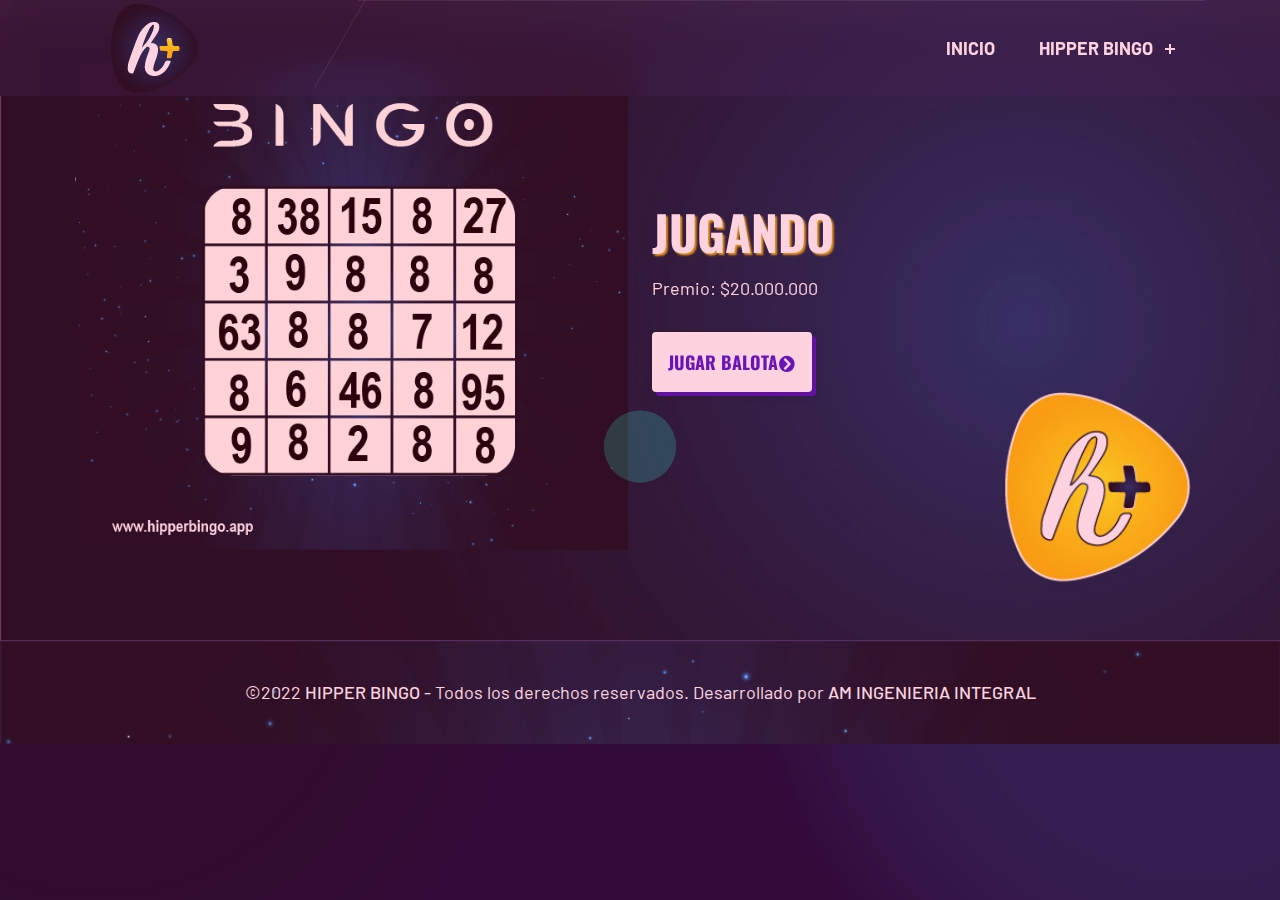
==== interfasdejuego.html @ d0f71c25 "Bingo" ====
<!doctype html>
<html class="no-js" lang="es">

<head>
	<meta charset="utf-8">
	<title>HIPPER BINGO | Jugando</title>
	<meta name="viewport" content="width=device-width, initial-scale=1">

	<!-- site favicon -->
	<link rel="icon" type="image/png" href="assets/images/favicon.png">
	<!-- Place favicon.ico in the root directory -->

	<!-- All stylesheet and icons css  -->
	<link rel="stylesheet" href="assets/css/bootstrap.min.css">
	<link rel="stylesheet" href="assets/css/animate.css">
	<link rel="stylesheet" href="assets/css/icofont.min.css">
	<link rel="stylesheet" href="assets/css/swiper.min.css">
	<link rel="stylesheet" href="assets/css/lightcase.css">
	<link rel="stylesheet" href="assets/css/bootstrap.min.css">
	<link rel="stylesheet" href="assets/css/style.min.css">

</head>

<body>
	<!-- preloader start here -->
    <div class="preloader">
        <div class="preloader-inner">
            <div class="preloader-icon">
                <span></span>
                <span></span>
            </div>
        </div>
    </div>
	<!-- preloader ending here -->

	<!-- scrollToTop start here -->
    <a href="#" class="scrollToTop"><i class="icofont-rounded-up"></i></a>
    <!-- scrollToTop ending here -->

	<!-- ==========shape image Starts Here========== -->
	<div class="body-shape">
		<img src="assets/images/shape/body-shape1.png" alt="shape">
	</div>
	<!-- ==========shape image end Here========== -->




	<!-- ==========Header Section Starts Here========== -->
	<header class="header-section">
		<div class="container">
			<div class="header-holder d-flex flex-wrap justify-content-between align-items-center">
				<div class="brand-logo d-none d-lg-inline-block">
					<div class="logo">
						<a href="index.html">
							<img src="assets/images/logo/logo1.png" alt="logo">
						</a>
					</div>
				</div>
				<div class="header-menu-part">
					<div class="header-top">
						<div class="header-top-area">
					   </div>
					</div>
					
					<div class="header-bottom">
						<div class="header-wrapper justify-content-lg-end">
							<div class="mobile-logo d-lg-none">
								<a href="index.html"><img src="assets/images/logo/logo1.png" alt="logo"></a>
							</div>
							<div class="menu-area">
								<ul class="menu">
									<li>
										<a href="index.html">Inicio</a></li>
										
									

									<li>
										<a href="#0">Hipper Bingo</a>
										<ul class="submenu">
											
											<li><a href="juegos.html">Juegos</a></li>
										
											<li><a href="#">Royal</a></li>
                                            <li><a href="#">Elite</a></li>
                                            <li><a href="#">Premium</a></li>
										</ul></li>

								
									
									
								</ul>
							

								<!-- toggle icons -->
								<div class="header-bar d-lg-none">
									<span></span>
									<span></span>
									<span></span>
								</div>
								
							</div>
						</div>
					</div>
				</div>
			</div>
		</div>

	</header>

								<!-- toggle icons -->
								<div class="header-bar d-lg-none">
									<span></span>
									<span></span>
									<span></span>
								</div>
								<div class="ellepsis-bar d-lg-none">
									<i class="icofont-info-square"></i>
								</div>
							</div>
						</div>
					</div>
				</div>
			</div>
		</div>

	</header>
	<!-- ==========Header Section Ends Here========== -->

<body>

    <div class="game game-style3 overflow-hidden" style="background-image:url(assets/images/game/bg1_5.jpg)">
        <div class="container">
            <div class="section-wrapper">
				<div class="row justify-content-center g-4 align-items-center">
					<div class="col-lg-6 col-12">
						<div class="game__thumb">
							<img src="assets/images/game/086.png        " alt="game-thumb">
						</div>
					</div>
					<div class="col-lg-6 col-12">
						<div class="game__content">
							<div class="section-header text-start">
								<h2>Jugando</h2>
								<p>Premio: $20.000.000</p>
								<a href="#" class="default-button"><span>Jugar Balota<i class="icofont-circled-right"></i></span></a>
							</div>
						</div>
					</div>
				</div>
			</div>
        </div>
    </div>


    
</body>


	<!-- ================ footer Section start Here =============== -->
    <footer class="footer-section" style="background-image: url(assets/images/footer/bg13.png);">
     
       
        <div class="footer-bottom">
            <div class="container">
                <div class="row">
                    <div class="col-12">
                        <div class="footer-bottom-content text-center">
                            <p>&copy;2022 <a href="index.html">HIPPER BINGO</a> - Todos los derechos reservados. Desarrollado por <a href="#">AM INGENIERIA INTEGRAL</a></p>
                        </div>
                    </div>
                </div>
            </div>
        </div>
    </footer>
    <!-- ================ footer Section end Here =============== -->







	<!-- All Needed JS -->
	<script src="assets/js/vendor/jquery-3.6.0.min.js"></script>
	<script src="assets/js/vendor/modernizr-3.11.2.min.js"></script>
	<script src="assets/js/circularProgressBar.min.js"></script>
	<script src="assets/js/isotope.pkgd.min.js"></script>
	<script src="assets/js/swiper.min.js"></script>
	<script src="assets/js/lightcase.js"></script>
	<script src="assets/js/waypoints.min.js"></script>
	<script src="assets/js/wow.min.js"></script>
	<script src="assets/js/vendor/bootstrap.bundle.min.js"></script>
	<script src="assets/js/plugins.js"></script>
	<script src="assets/js/viewport.jquery.js"></script>
	<script src="assets/js/odometer.min.js"></script>
	<script src="assets/js/main.js"></script>


	<!-- Google Analytics: change UA-XXXXX-Y to be your site's ID. -->
	<script>
		window.ga = function () {
			ga.q.push(arguments)
		};
		ga.q = [];
		ga.l = +new Date;
		ga('create', 'UA-XXXXX-Y', 'auto');
		ga('set', 'anonymizeIp', true);
		ga('set', 'transport', 'beacon');
		ga('send', 'pageview')
	</script>
	<script src="https://www.google-analytics.com/analytics.js" async></script>



</body>

</html>
---- assets/css/lightcase.css ----
/**
 * Lightcase - jQuery Plugin
 * The smart and flexible Lightbox Plugin.
 *
 * @author		Cornel Boppart <cornel@bopp-art.com>
 * @copyright	Author
 *
 * @version		2.5.0 (11/03/2018)
 */
/**
 * Lightcase settings
 *
 * Note: Override default settings for your project without touching this source code by simply
 * defining those variables within a SASS map called '$lightcase-custom'.
 *
 * // Example usage
 * $lightcase-custom: (
 *   'breakpoint': 768px
 * );
 */
@font-face {
  font-family: 'lightcase';
  src: url("../fonts/lightcase.eot?55356177");
  src: url("../fonts/lightcase.eot?55356177#iefix") format("embedded-opentype"), url("../fonts/lightcase.woff?55356177") format("woff"), url("../fonts/lightcase.ttf?55356177") format("truetype"), url("../fonts/lightcase.svg?55356177#lightcase") format("svg");
  font-weight: normal;
  font-style: normal;
}
/* line 12, ../scss/components/fonts/_font-lightcase.scss */
[class*='lightcase-icon-']:before {
  font-family: 'lightcase', sans-serif;
  font-style: normal;
  font-weight: normal;
  speak: none;
  display: inline-block;
  text-decoration: inherit;
  width: 1em;
  text-align: center;
  /* For safety - reset parent styles, that can break glyph codes*/
  font-variant: normal;
  text-transform: none;
  /* fix buttons height, for twitter bootstrap */
  line-height: 1em;
  /* Uncomment for 3D effect */
  /* text-shadow: 1px 1px 1px rgba(127, 127, 127, 0.3); */
}

/* Codes */
/* line 35, ../scss/components/fonts/_font-lightcase.scss */
.lightcase-icon-play:before {
  content: '\e800';
}

/* line 36, ../scss/components/fonts/_font-lightcase.scss */
.lightcase-icon-pause:before {
  content: '\e801';
}

/* line 37, ../scss/components/fonts/_font-lightcase.scss */
.lightcase-icon-close:before {
  content: '\e802';
}

/* line 38, ../scss/components/fonts/_font-lightcase.scss */
.lightcase-icon-prev:before {
  content: '\e803';
}

/* line 39, ../scss/components/fonts/_font-lightcase.scss */
.lightcase-icon-next:before {
  content: '\e804';
}

/* line 40, ../scss/components/fonts/_font-lightcase.scss */
.lightcase-icon-spin:before {
  content: '\e805';
}

/**
 * Mixin providing icon defaults to be used on top of font-lightcase.
 *
 * Example usage:
 * @include icon(#e9e9e9)
 */
/**
 * Mixin providing icon defaults including a hover status to be used
 * on top of font-lightcase.
 *
 * Example usage:
 * @include icon-hover(#e9e9e9, #fff)
 */
/**
 * Provides natural content overflow behavior and scrolling support
 * even so for touch devices.
 *
 * Example usage:
 * @include overflow()
 */
/**
 * Neutralizes/resets dimensions including width, height, position as well as margins,
 * paddings and styles. Used to enforce a neutral and unstyled look and behavoir!
 *
 * Example usage:
 * @include clear(true)
 *
 * @param boolean $important
 */
@-webkit-keyframes lightcase-spin {
  0% {
    -webkit-transform: rotate(0deg);
    -moz-transform: rotate(0deg);
    -o-transform: rotate(0deg);
    transform: rotate(0deg);
  }
  100% {
    -webkit-transform: rotate(359deg);
    -moz-transform: rotate(359deg);
    -o-transform: rotate(359deg);
    transform: rotate(359deg);
  }
}
@-moz-keyframes lightcase-spin {
  0% {
    -webkit-transform: rotate(0deg);
    -moz-transform: rotate(0deg);
    -o-transform: rotate(0deg);
    transform: rotate(0deg);
  }
  100% {
    -webkit-transform: rotate(359deg);
    -moz-transform: rotate(359deg);
    -o-transform: rotate(359deg);
    transform: rotate(359deg);
  }
}
@-o-keyframes lightcase-spin {
  0% {
    -webkit-transform: rotate(0deg);
    -moz-transform: rotate(0deg);
    -o-transform: rotate(0deg);
    transform: rotate(0deg);
  }
  100% {
    -webkit-transform: rotate(359deg);
    -moz-transform: rotate(359deg);
    -o-transform: rotate(359deg);
    transform: rotate(359deg);
  }
}
@-ms-keyframes lightcase-spin {
  0% {
    -webkit-transform: rotate(0deg);
    -moz-transform: rotate(0deg);
    -o-transform: rotate(0deg);
    transform: rotate(0deg);
  }
  100% {
    -webkit-transform: rotate(359deg);
    -moz-transform: rotate(359deg);
    -o-transform: rotate(359deg);
    transform: rotate(359deg);
  }
}
@keyframes lightcase-spin {
  0% {
    -webkit-transform: rotate(0deg);
    -moz-transform: rotate(0deg);
    -o-transform: rotate(0deg);
    transform: rotate(0deg);
  }
  100% {
    -webkit-transform: rotate(359deg);
    -moz-transform: rotate(359deg);
    -o-transform: rotate(359deg);
    transform: rotate(359deg);
  }
}
/* line 1, ../scss/components/modules/_case.scss */
#lightcase-case {
  display: none;
  position: fixed;
  z-index: 2002;
  top: 50%;
  left: 50%;
  font-family: arial, sans-serif;
  font-size: 13px;
  line-height: 1.5;
  text-align: left;
  text-shadow: 0 0 10px rgba(0, 0, 0, 0.5);
}
@media screen and (max-width: 640px) {
  /* line 16, ../scss/components/modules/_case.scss */
  html[data-lc-type=inline] #lightcase-case, html[data-lc-type=ajax] #lightcase-case {
    position: fixed !important;
    top: 0 !important;
    left: 0 !important;
    right: 0 !important;
    bottom: 0 !important;
    margin: 0 !important;
    padding: 55px 0 70px 0;
    width: 100% !important;
    height: 100% !important;
    overflow: auto !important;
  }
}

@media screen and (min-width: 641px) {
  /* line 4, ../scss/components/modules/_content.scss */
  html:not([data-lc-type=error]) #lightcase-content {
    position: relative;
    z-index: 1;
    text-shadow: none;
    background-color: #fff;
    -webkit-box-shadow: 0 0 30px rgba(0, 0, 0, 0.5);
    -moz-box-shadow: 0 0 30px rgba(0, 0, 0, 0.5);
    -o-box-shadow: 0 0 30px rgba(0, 0, 0, 0.5);
    box-shadow: 0 0 30px rgba(0, 0, 0, 0.5);
    -webkit-backface-visibility: hidden;
  }
}
@media screen and (min-width: 641px) {
  /* line 23, ../scss/components/modules/_content.scss */
  html[data-lc-type=image] #lightcase-content, html[data-lc-type=video] #lightcase-content {
    background-color: #333;
  }
}
/* line 31, ../scss/components/modules/_content.scss */
html[data-lc-type=inline] #lightcase-content, html[data-lc-type=ajax] #lightcase-content, html[data-lc-type=error] #lightcase-content {
  -webkit-box-shadow: none;
  -moz-box-shadow: none;
  -o-box-shadow: none;
  box-shadow: none;
}
@media screen and (max-width: 640px) {
  /* line 31, ../scss/components/modules/_content.scss */
  html[data-lc-type=inline] #lightcase-content, html[data-lc-type=ajax] #lightcase-content, html[data-lc-type=error] #lightcase-content {
    position: relative !important;
    top: auto !important;
    left: auto !important;
    width: auto !important;
    height: auto !important;
    margin: 0 !important;
    padding: 0 !important;
    border: none !important;
    background: none !important;
  }
}
/* line 43, ../scss/components/modules/_content.scss */
html[data-lc-type=inline] #lightcase-content .lightcase-contentInner, html[data-lc-type=ajax] #lightcase-content .lightcase-contentInner, html[data-lc-type=error] #lightcase-content .lightcase-contentInner {
  -webkit-box-sizing: border-box;
  -moz-box-sizing: border-box;
  -o-box-sizing: border-box;
  box-sizing: border-box;
}
@media screen and (max-width: 640px) {
  /* line 43, ../scss/components/modules/_content.scss */
  html[data-lc-type=inline] #lightcase-content .lightcase-contentInner, html[data-lc-type=ajax] #lightcase-content .lightcase-contentInner, html[data-lc-type=error] #lightcase-content .lightcase-contentInner {
    padding: 15px;
  }
  /* line 52, ../scss/components/modules/_content.scss */
  html[data-lc-type=inline] #lightcase-content .lightcase-contentInner, html[data-lc-type=inline] #lightcase-content .lightcase-contentInner > *, html[data-lc-type=ajax] #lightcase-content .lightcase-contentInner, html[data-lc-type=ajax] #lightcase-content .lightcase-contentInner > *, html[data-lc-type=error] #lightcase-content .lightcase-contentInner, html[data-lc-type=error] #lightcase-content .lightcase-contentInner > * {
    width: 100% !important;
    max-width: none !important;
  }
  /* line 59, ../scss/components/modules/_content.scss */
  html[data-lc-type=inline] #lightcase-content .lightcase-contentInner > *:not(iframe), html[data-lc-type=ajax] #lightcase-content .lightcase-contentInner > *:not(iframe), html[data-lc-type=error] #lightcase-content .lightcase-contentInner > *:not(iframe) {
    height: auto !important;
    max-height: none !important;
  }
}
@media screen and (max-width: 640px) {
  /* line 70, ../scss/components/modules/_content.scss */
  html.lightcase-isMobileDevice[data-lc-type=iframe] #lightcase-content .lightcase-contentInner iframe {
    overflow: auto;
    -webkit-overflow-scrolling: touch;
  }
}
@media screen and (max-width: 640px) and (min-width: 641px) {
  /* line 74, ../scss/components/modules/_content.scss */
  html[data-lc-type=image] #lightcase-content .lightcase-contentInner, html[data-lc-type=video] #lightcase-content .lightcase-contentInner {
    line-height: 0.75;
  }
}

/* line 82, ../scss/components/modules/_content.scss */
html[data-lc-type=image] #lightcase-content .lightcase-contentInner {
  position: relative;
  overflow: hidden !important;
}
@media screen and (max-width: 640px) {
  /* line 91, ../scss/components/modules/_content.scss */
  html[data-lc-type=inline] #lightcase-content .lightcase-contentInner .lightcase-inlineWrap, html[data-lc-type=ajax] #lightcase-content .lightcase-contentInner .lightcase-inlineWrap, html[data-lc-type=error] #lightcase-content .lightcase-contentInner .lightcase-inlineWrap {
    position: relative !important;
    top: auto !important;
    left: auto !important;
    width: auto !important;
    height: auto !important;
    margin: 0 !important;
    padding: 0 !important;
    border: none !important;
    background: none !important;
  }
}
@media screen and (min-width: 641px) {
  /* line 100, ../scss/components/modules/_content.scss */
  html:not([data-lc-type=error]) #lightcase-content .lightcase-contentInner .lightcase-inlineWrap {
    padding: 30px;
    overflow: auto;
    -webkit-box-sizing: border-box;
    -moz-box-sizing: border-box;
    -o-box-sizing: border-box;
    box-sizing: border-box;
  }
}
@media screen and (max-width: 640px) {
  /* line 117, ../scss/components/modules/_content.scss */
  #lightcase-content h1, #lightcase-content h2, #lightcase-content h3, #lightcase-content h4, #lightcase-content h5, #lightcase-content h6, #lightcase-content p {
    color: #aaa;
  }
}
@media screen and (min-width: 641px) {
  /* line 117, ../scss/components/modules/_content.scss */
  #lightcase-content h1, #lightcase-content h2, #lightcase-content h3, #lightcase-content h4, #lightcase-content h5, #lightcase-content h6, #lightcase-content p {
    color: #333;
  }
}

/* line 3, ../scss/components/modules/_error.scss */
#lightcase-case p.lightcase-error {
  margin: 0;
  font-size: 17px;
  text-align: center;
  white-space: nowrap;
  overflow: hidden;
  text-overflow: ellipsis;
  color: #aaa;
}
@media screen and (max-width: 640px) {
  /* line 3, ../scss/components/modules/_error.scss */
  #lightcase-case p.lightcase-error {
    padding: 30px 0;
  }
}
@media screen and (min-width: 641px) {
  /* line 3, ../scss/components/modules/_error.scss */
  #lightcase-case p.lightcase-error {
    padding: 0;
  }
}

/* line 4, ../scss/components/modules/_global.scss */
.lightcase-open body {
  overflow: hidden;
}
/* line 8, ../scss/components/modules/_global.scss */
.lightcase-isMobileDevice .lightcase-open body {
  max-width: 100%;
  max-height: 100%;
}

/* line 1, ../scss/components/modules/_info.scss */
#lightcase-info {
  position: absolute;
  padding-top: 15px;
}
/* line 9, ../scss/components/modules/_info.scss */
#lightcase-info #lightcase-title,
#lightcase-info #lightcase-caption {
  margin: 0;
  padding: 0;
  line-height: 1.5;
  font-weight: normal;
  text-overflow: ellipsis;
}
/* line 19, ../scss/components/modules/_info.scss */
#lightcase-info #lightcase-title {
  font-size: 17px;
  color: #aaa;
}
@media screen and (max-width: 640px) {
  /* line 19, ../scss/components/modules/_info.scss */
  #lightcase-info #lightcase-title {
    position: fixed;
    top: 10px;
    left: 0;
    max-width: 87.5%;
    padding: 5px 15px;
    background: #333;
  }
}
/* line 33, ../scss/components/modules/_info.scss */
#lightcase-info #lightcase-caption {
  clear: both;
  font-size: 13px;
  color: #aaa;
}
/* line 39, ../scss/components/modules/_info.scss */
#lightcase-info #lightcase-sequenceInfo {
  font-size: 11px;
  color: #aaa;
}
@media screen and (max-width: 640px) {
  /* line 45, ../scss/components/modules/_info.scss */
  .lightcase-fullScreenMode #lightcase-info {
    padding-left: 15px;
    padding-right: 15px;
  }
  /* line 51, ../scss/components/modules/_info.scss */
  html:not([data-lc-type=image]):not([data-lc-type=video]):not([data-lc-type=flash]):not([data-lc-type=error]) #lightcase-info {
    position: static;
  }
}

/* line 1, ../scss/components/modules/_loading.scss */
#lightcase-loading {
  position: fixed;
  z-index: 9999;
  width: 1.123em;
  height: auto;
  font-size: 38px;
  line-height: 1;
  text-align: center;
  text-shadow: none;
  position: fixed;
  z-index: 2001;
  top: 50%;
  left: 50%;
  margin-top: -0.5em;
  margin-left: -0.5em;
  opacity: 1;
  font-size: 32px;
  text-shadow: 0 0 15px #fff;
  -moz-transform-origin: 50% 53%;
  -webkit-animation: lightcase-spin 0.5s infinite linear;
  -moz-animation: lightcase-spin 0.5s infinite linear;
  -o-animation: lightcase-spin 0.5s infinite linear;
  animation: lightcase-spin 0.5s infinite linear;
}
/* line 20, ../scss/components/mixins/_presets.scss */
#lightcase-loading, #lightcase-loading:focus {
  text-decoration: none;
  color: #fff;
  -webkit-tap-highlight-color: transparent;
  -webkit-transition: color, opacity, ease-in-out 0.25s;
  -moz-transition: color, opacity, ease-in-out 0.25s;
  -o-transition: color, opacity, ease-in-out 0.25s;
  transition: color, opacity, ease-in-out 0.25s;
}
/* line 32, ../scss/components/mixins/_presets.scss */
#lightcase-loading > span {
  display: inline-block;
  text-indent: -9999px;
}

/* line 2, ../scss/components/modules/_navigation.scss */
a[class*='lightcase-icon-'] {
  position: fixed;
  z-index: 9999;
  width: 1.123em;
  height: auto;
  font-size: 38px;
  line-height: 1;
  text-align: center;
  text-shadow: none;
  outline: none;
  cursor: pointer;
}
/* line 20, ../scss/components/mixins/_presets.scss */
a[class*='lightcase-icon-'], a[class*='lightcase-icon-']:focus {
  text-decoration: none;
  color: rgba(255, 255, 255, 0.6);
  -webkit-tap-highlight-color: transparent;
  -webkit-transition: color, opacity, ease-in-out 0.25s;
  -moz-transition: color, opacity, ease-in-out 0.25s;
  -o-transition: color, opacity, ease-in-out 0.25s;
  transition: color, opacity, ease-in-out 0.25s;
}
/* line 32, ../scss/components/mixins/_presets.scss */
a[class*='lightcase-icon-'] > span {
  display: inline-block;
  text-indent: -9999px;
}
/* line 49, ../scss/components/mixins/_presets.scss */
a[class*='lightcase-icon-']:hover {
  color: white;
  text-shadow: 0 0 15px white;
}
/* line 10, ../scss/components/modules/_navigation.scss */
.lightcase-isMobileDevice a[class*='lightcase-icon-']:hover {
  color: #aaa;
  text-shadow: none;
}
/* line 17, ../scss/components/modules/_navigation.scss */
a[class*='lightcase-icon-'].lightcase-icon-close {
  position: fixed;
  top: 15px;
  right: 15px;
  bottom: auto;
  margin: 0;
  opacity: 0;
  outline: none;
}
/* line 28, ../scss/components/modules/_navigation.scss */
a[class*='lightcase-icon-'].lightcase-icon-prev {
  left: 15px;
}
/* line 33, ../scss/components/modules/_navigation.scss */
a[class*='lightcase-icon-'].lightcase-icon-next {
  right: 15px;
}
/* line 38, ../scss/components/modules/_navigation.scss */
a[class*='lightcase-icon-'].lightcase-icon-pause, a[class*='lightcase-icon-'].lightcase-icon-play {
  left: 50%;
  margin-left: -0.5em;
}
@media screen and (min-width: 641px) {
  /* line 38, ../scss/components/modules/_navigation.scss */
  a[class*='lightcase-icon-'].lightcase-icon-pause, a[class*='lightcase-icon-'].lightcase-icon-play {
    opacity: 0;
  }
}
@media screen and (max-width: 640px) {
  /* line 2, ../scss/components/modules/_navigation.scss */
  a[class*='lightcase-icon-'] {
    bottom: 15px;
    font-size: 24px;
  }
}
@media screen and (min-width: 641px) {
  /* line 2, ../scss/components/modules/_navigation.scss */
  a[class*='lightcase-icon-'] {
    bottom: 50%;
    margin-bottom: -0.5em;
  }
  /* line 57, ../scss/components/modules/_navigation.scss */
  a[class*='lightcase-icon-']:hover, #lightcase-case:hover ~ a[class*='lightcase-icon-'] {
    opacity: 1;
  }
}

/* line 1, ../scss/components/modules/_overlay.scss */
#lightcase-overlay {
  display: none;
  width: 100%;
  min-height: 100%;
  position: fixed;
  z-index: 2000;
  top: -9999px;
  bottom: -9999px;
  left: 0;
  background: #333;
}
@media screen and (max-width: 640px) {
  /* line 1, ../scss/components/modules/_overlay.scss */
  #lightcase-overlay {
    opacity: 1 !important;
  }
}
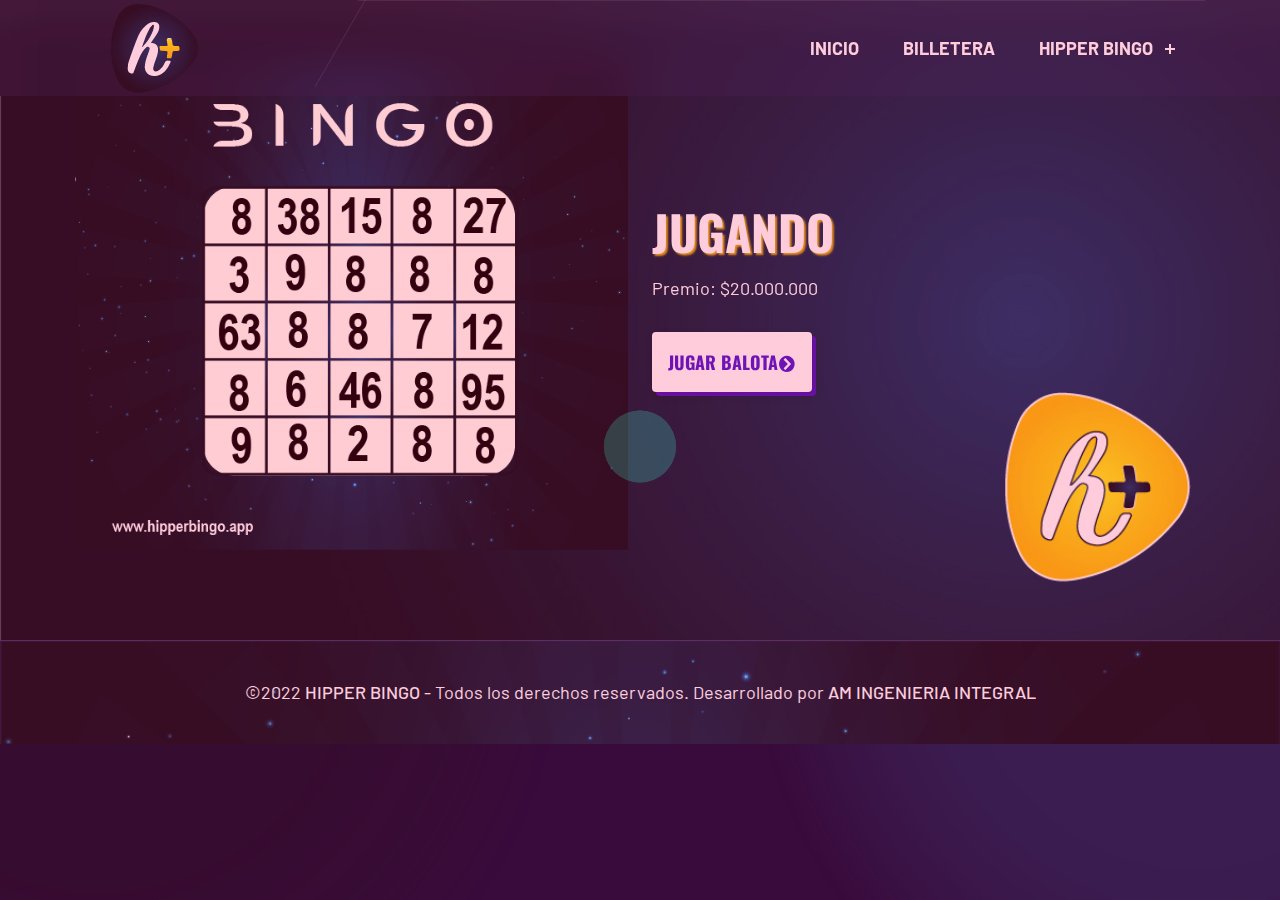
==== commit 119a5e0b: "cuenta wallet" ====
--- a/interfasdejuego.html
+++ b/interfasdejuego.html
@@ -70,8 +70,15 @@
 							</div>
 							<div class="menu-area">
 								<ul class="menu">
+
 									<li>
-										<a href="index.html">Inicio</a></li>
+										<a href="index.html">Inicio</a>
+									</li>
+										
+
+									<li>
+										<a href="wallet.html">Billetera</a>
+									</li>
 										
 									
 
